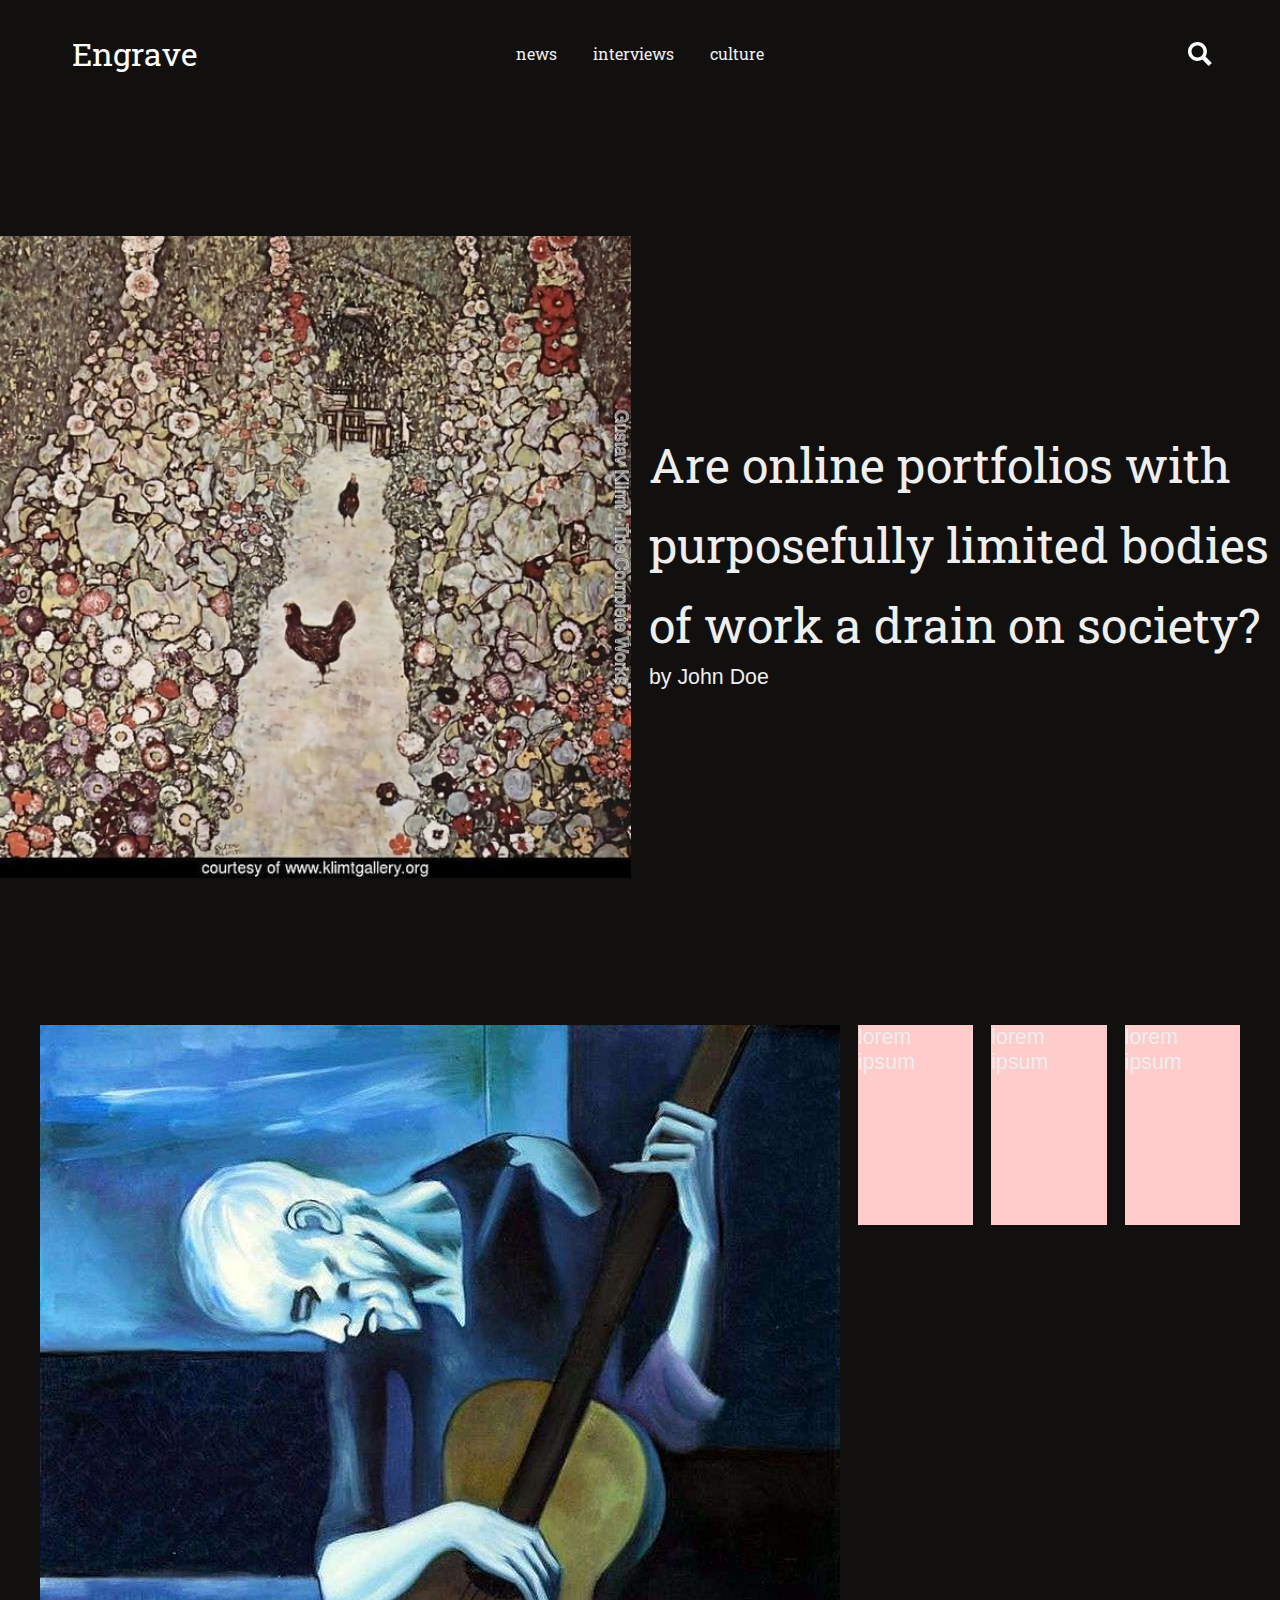
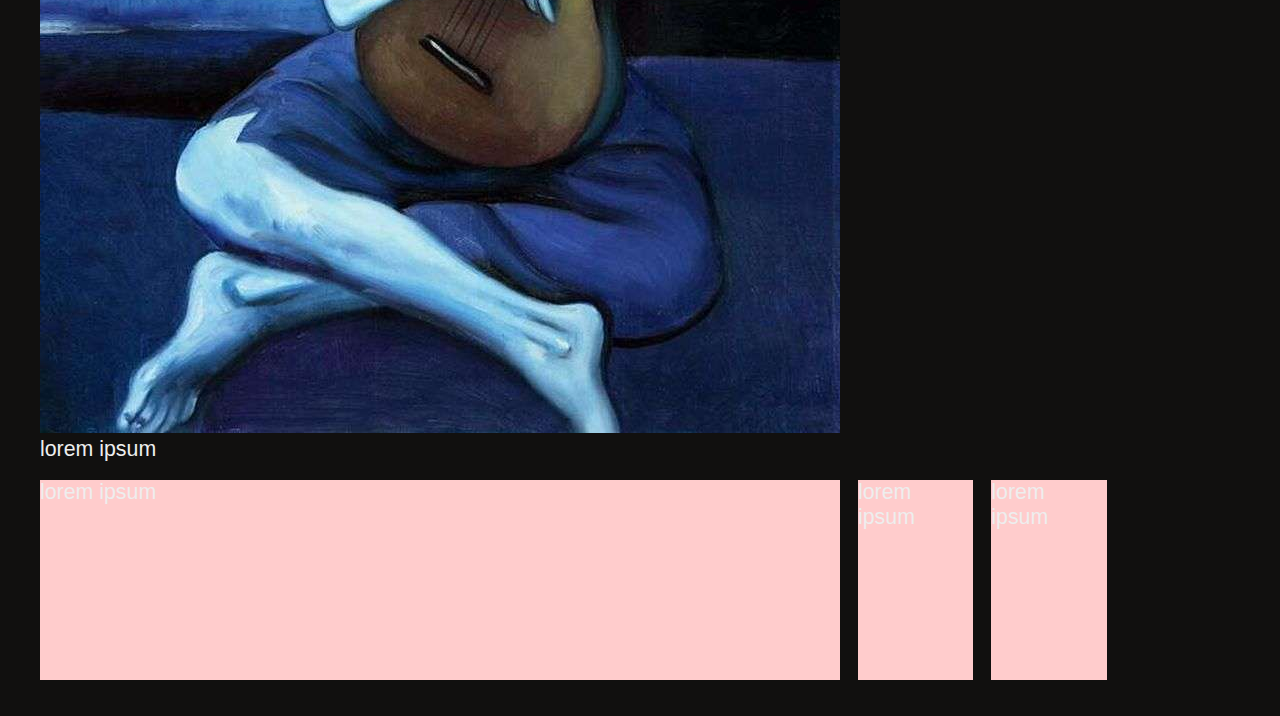
==== ART440-master/index.html @ f4205c72 "changed 10/28/2020 9:22 am" ====
<!DOCTYPE html>
<html>
  <head>
    <title>Hope</title>
      <link href="https://fonts.googleapis.com/css2?family=Roboto+Slab&display=swap" rel="stylesheet">
      <style type="text/css" media="screen">@import url(res/global.css);</style>
  </head>
<body>

<div class="header-holder">
  <div class="header">

  <a href="#" class="logo">Engrave</a>

  <div class="menu">
    <a href="">news</a>
    <a href="">interviews</a>
    <a href="">culture</a>
  </div>

  <a href="#" class="search"><span>search</span></a>

  </div>
</div>


<div class="main-block-holder">
  <div class="main-block">
    <div class="main-img">
      <img src="res/Garden-Path-With-Chicken.jpg">
    </div>
    <div class="main-text">
       <h1>Are online portfolios with purposefully limited bodies of work a drain on society?</h1>
       <p>by John Doe</p>
    </div>
  </div><!--main-block-->
  <a href="#" class="box-link"><span>Are online portfolios with purposefully limited bodies of work a drain on society?</span></a>
</div>

<div class="content">
  <div class="block-4">
    <div class="image1"><img src="res/Guitarist_Fixed.jpg">
      <div class="item-text">
        <p> lorem ipsum </p>
      </div>
   </div>
    <div class="item mid">  <div class="item-text">
        <p> lorem ipsum </p>
      </div></div>
    <div class="item mid">
      <div class="item-text">
        <p> lorem ipsum </p>
      </div></div>
    <div class="item mid">
      <div class="item-text">
        <p> lorem ipsum </p>
      </div></div>
      <div class="item mid">
        <div class="item-text">
          <p> lorem ipsum </p>
        </div></div>
      <div class="item mid">
        <div class="item-text">
          <p> lorem ipsum </p>
        </div></div>
      <div class="item mid">
        <div class="item-text">
          <p> lorem ipsum </p>
        </div></div>
  </div>
</div>
</body>
</html>
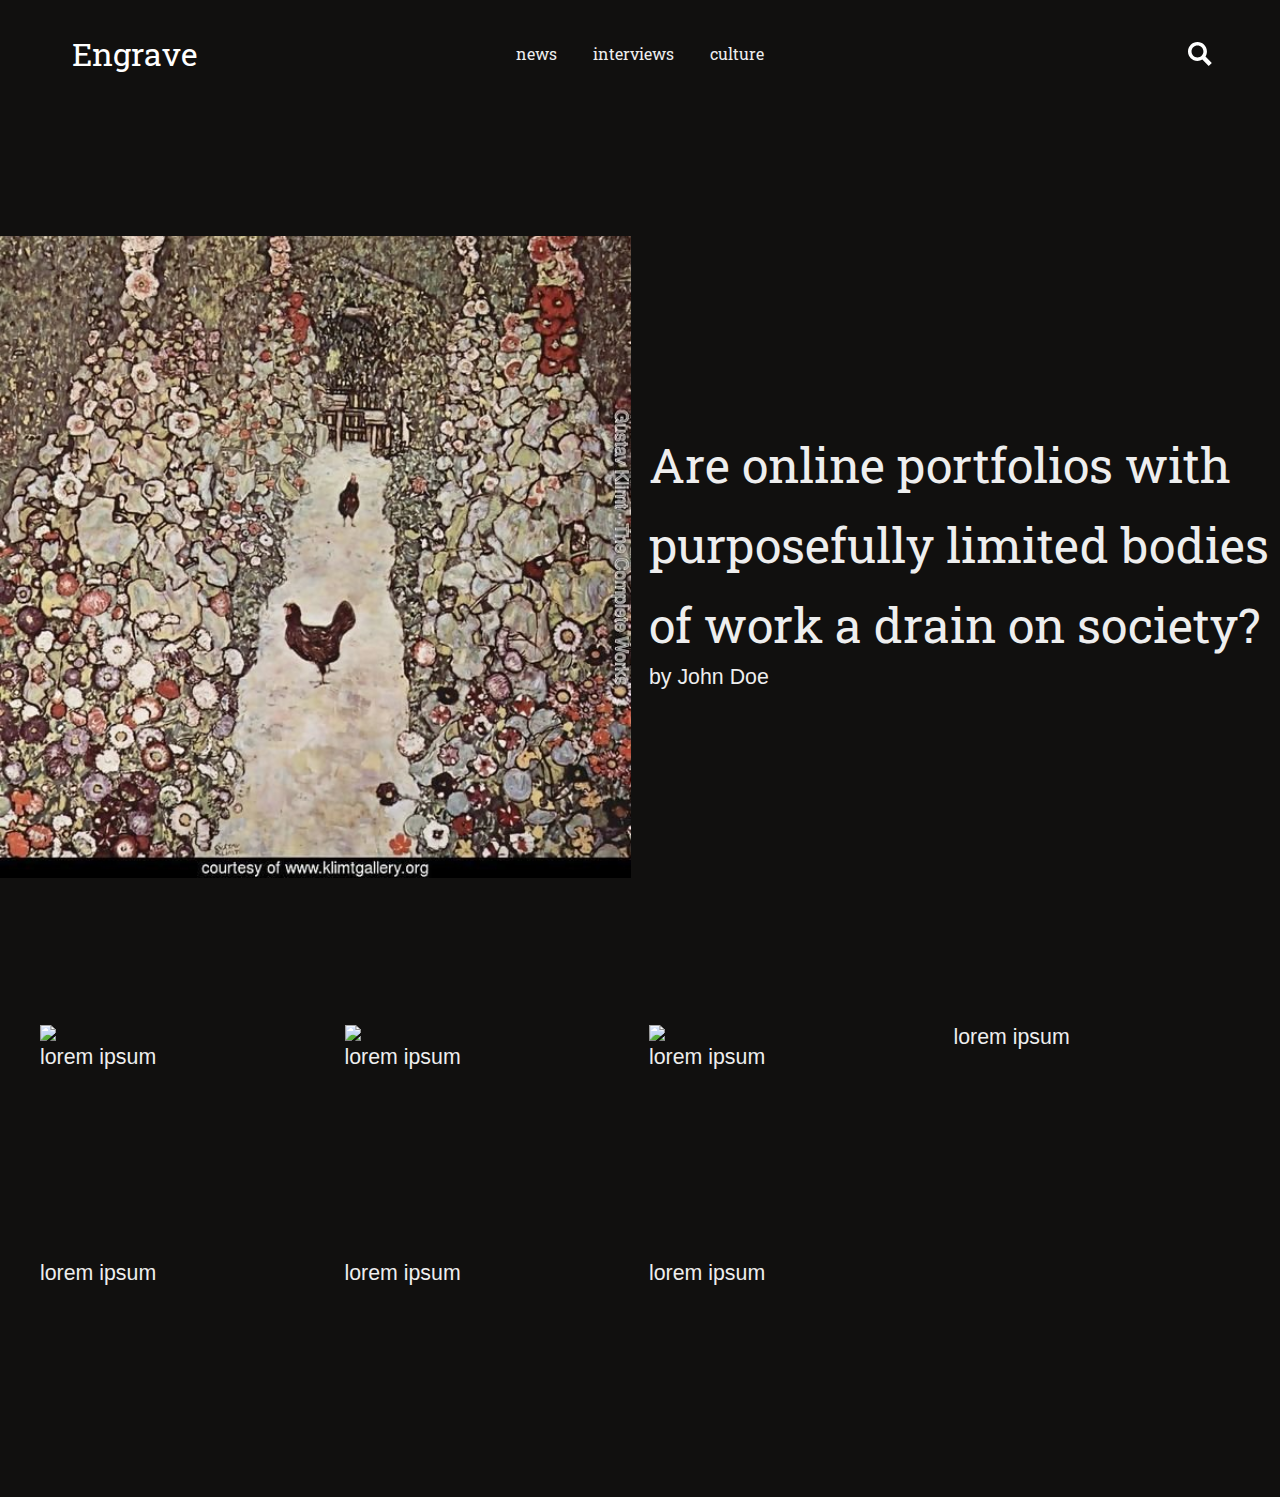
==== commit 201623c6: "changed 11/16/2020" ====
--- a/ART440-master/index.html
+++ b/ART440-master/index.html
@@ -39,15 +39,15 @@
 
 <div class="content">
   <div class="block-4">
-    <div class="image1"><img src="res/Guitarist_Fixed.jpg">
+    <div class="image1"><img src="https://upload.wikimedia.org/wikipedia/en/thumb/b/bc/Old_guitarist_chicago.jpg/800px-Old_guitarist_chicago.jpg" style="width: 200px">
       <div class="item-text">
         <p> lorem ipsum </p>
       </div>
    </div>
-    <div class="item mid">  <div class="item-text">
+    <div class="item mid">  <div class="item-text"> <img src="https://upload.wikimedia.org/wikipedia/commons/thumb/c/cb/Artist_Portrait_Alexander_Palacios_Beard.jpg/1200px-Artist_Portrait_Alexander_Palacios_Beard.jpg" style="width: 200px">
         <p> lorem ipsum </p>
       </div></div>
-    <div class="item mid">
+    <div class="item mid"> <img src="https://cs11.pikabu.ru/post_img/big/2020/05/14/11/158948577418179018.jpg" style="width: 400px">
       <div class="item-text">
         <p> lorem ipsum </p>
       </div></div>
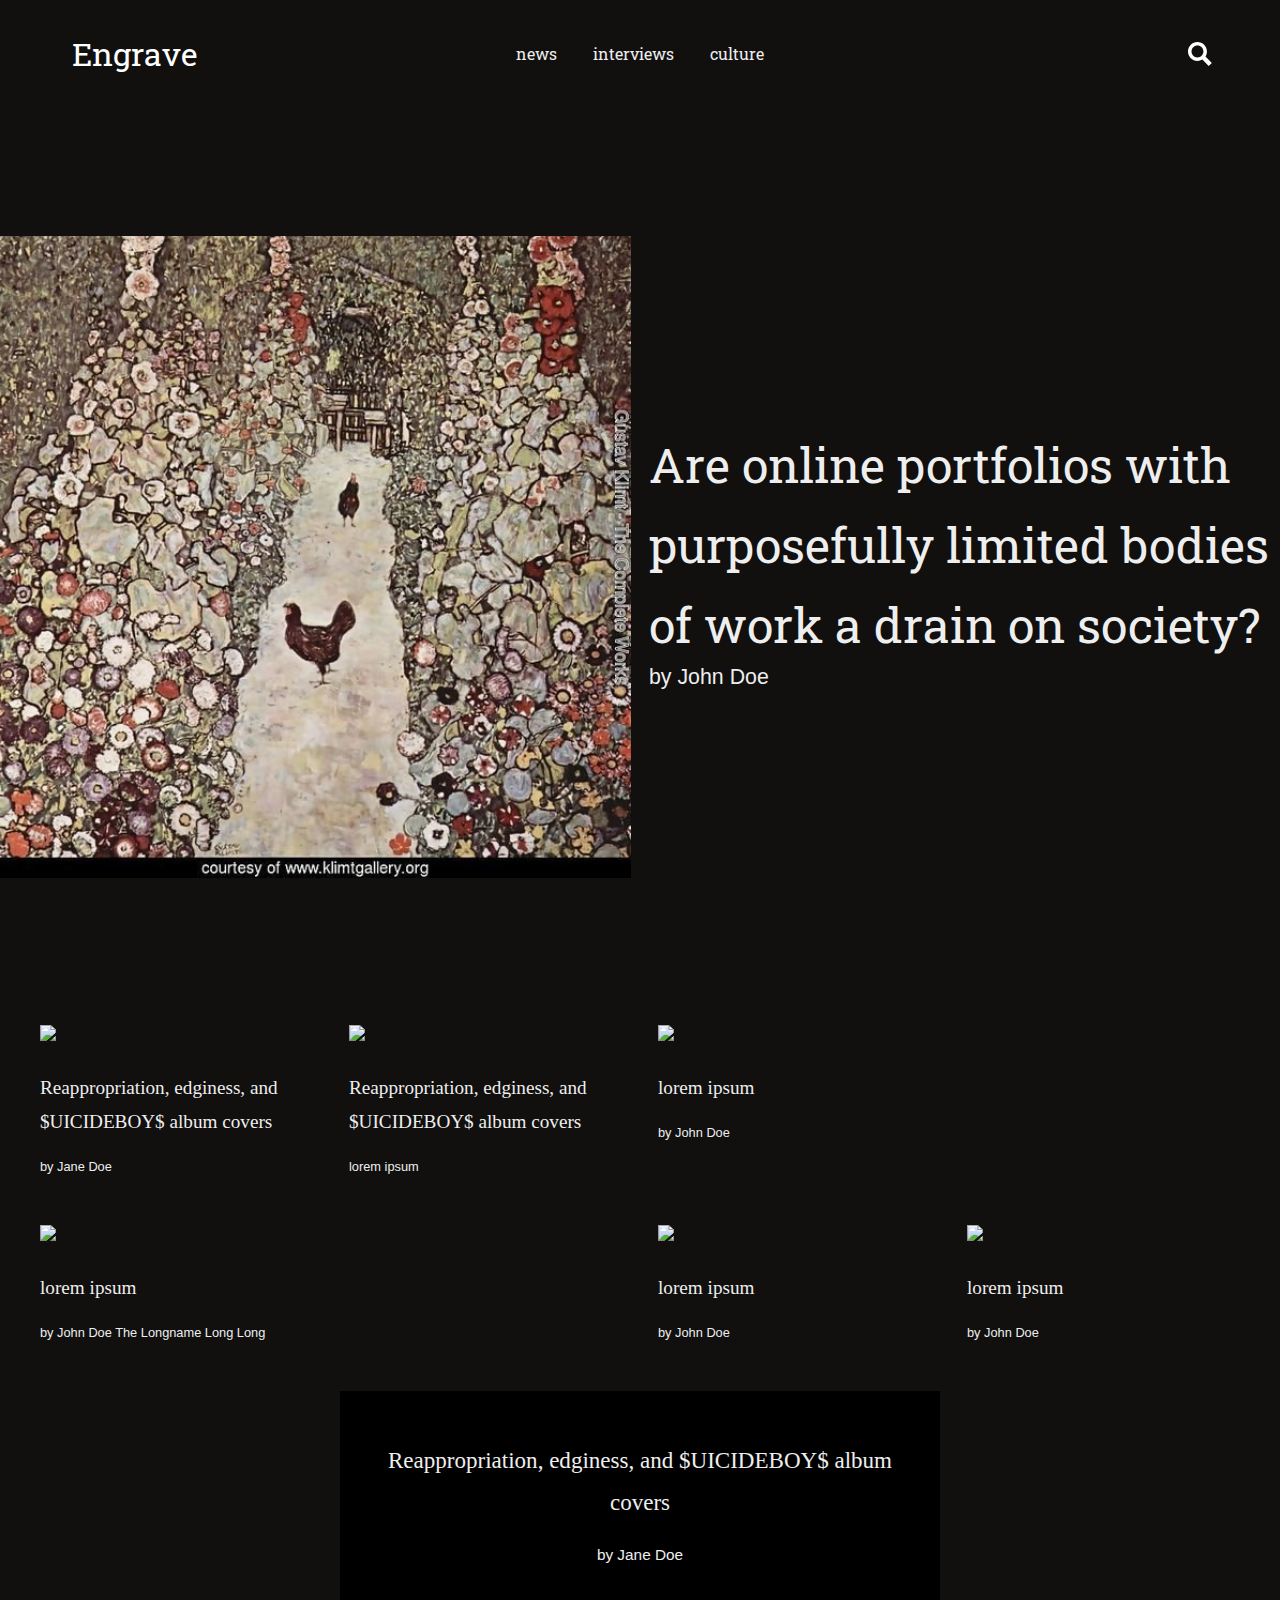
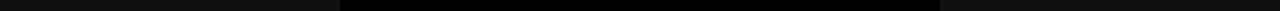
==== commit 077ec4b4: "11/18/2020" ====
--- a/ART440-master/index.html
+++ b/ART440-master/index.html
@@ -39,35 +39,85 @@
 
 <div class="content">
   <div class="block-4">
-    <div class="image1"><img src="https://upload.wikimedia.org/wikipedia/en/thumb/b/bc/Old_guitarist_chicago.jpg/800px-Old_guitarist_chicago.jpg" style="width: 200px">
-      <div class="item-text">
+
+    <div class="item small">
+      <div class="item-image">
+        <img src="https://upload.wikimedia.org/wikipedia/en/thumb/b/bc/Old_guitarist_chicago.jpg/800px-Old_guitarist_chicago.jpg">
+      </div>
+      <div class="item-text rtf">
+        <h3>Reappropriation, edginess, and $UICIDEBOY$ album covers</h3>
+        <p>by Jane Doe</p>
+      </div>
+     </div>
+
+    <div class="item small">
+      <div class="item-image">
+        <img src="https://upload.wikimedia.org/wikipedia/en/thumb/b/bc/Old_guitarist_chicago.jpg/800px-Old_guitarist_chicago.jpg">
+      </div>
+      <div class="item-text rtf">
+        <h3>Reappropriation, edginess, and $UICIDEBOY$ album covers</h3>
         <p> lorem ipsum </p>
       </div>
-   </div>
-    <div class="item mid">  <div class="item-text"> <img src="https://upload.wikimedia.org/wikipedia/commons/thumb/c/cb/Artist_Portrait_Alexander_Palacios_Beard.jpg/1200px-Artist_Portrait_Alexander_Palacios_Beard.jpg" style="width: 200px">
-        <p> lorem ipsum </p>
-      </div></div>
-    <div class="item mid"> <img src="https://cs11.pikabu.ru/post_img/big/2020/05/14/11/158948577418179018.jpg" style="width: 400px">
-      <div class="item-text">
-        <p> lorem ipsum </p>
-      </div></div>
+    </div>
+
     <div class="item mid">
-      <div class="item-text">
-        <p> lorem ipsum </p>
-      </div></div>
-      <div class="item mid">
-        <div class="item-text">
-          <p> lorem ipsum </p>
-        </div></div>
-      <div class="item mid">
-        <div class="item-text">
-          <p> lorem ipsum </p>
-        </div></div>
-      <div class="item mid">
-        <div class="item-text">
-          <p> lorem ipsum </p>
-        </div></div>
+      <div class="item-image">
+         <img src="https://cs11.pikabu.ru/post_img/big/2020/05/14/11/158948577418179018.jpg">
+      </div>
+      <div class="item-text rtf">
+        <h3>lorem ipsum</h3>
+        <p>by John Doe</p>
+      </div>
+    </div>
+
+  </div><!--block-4-->
+
+  <div class="block-4">
+
+    <div class="item mid-first">
+      <div class="item-image">
+         <img src="https://cs11.pikabu.ru/post_img/big/2020/05/14/11/158948577418179018.jpg">
+      </div>
+      <div class="item-text rtf">
+        <h3> lorem ipsum </h3>
+        <p>by John Doe The Longname Long Long</p>
+      </div>
+    </div>
+
+    <div class="item small">
+      <div class="item-image">
+        <img src="https://upload.wikimedia.org/wikipedia/en/thumb/b/bc/Old_guitarist_chicago.jpg/800px-Old_guitarist_chicago.jpg">
+      </div>
+      <div class="item-text rtf">
+        <h3> lorem ipsum </h3>
+        <p>by John Doe</p>
+      </div>
+     </div>
+
+    <div class="item small">
+      <div class="item-image">
+        <img src="https://upload.wikimedia.org/wikipedia/en/thumb/b/bc/Old_guitarist_chicago.jpg/800px-Old_guitarist_chicago.jpg">
+      </div>
+      <div class="item-text rtf">
+        <h3> lorem ipsum </h3>
+        <p>by John Doe</p>
+      </div>
+    </div>
+
+
+
+  </div><!--block-4-->
+
+  <div class="block-1">
+    <div class="item-text rtf">
+      <img src="https://cs11.pikabu.ru/post_img/big/2020/05/14/11/158948577418179018.jpg" alt="">
+      <h3>Reappropriation, edginess, and $UICIDEBOY$ album covers</h3>
+      <p>by Jane Doe</p>
+    </div>
+
   </div>
-</div>
+
+
+</div><!--content-->
 </body>
 </html>
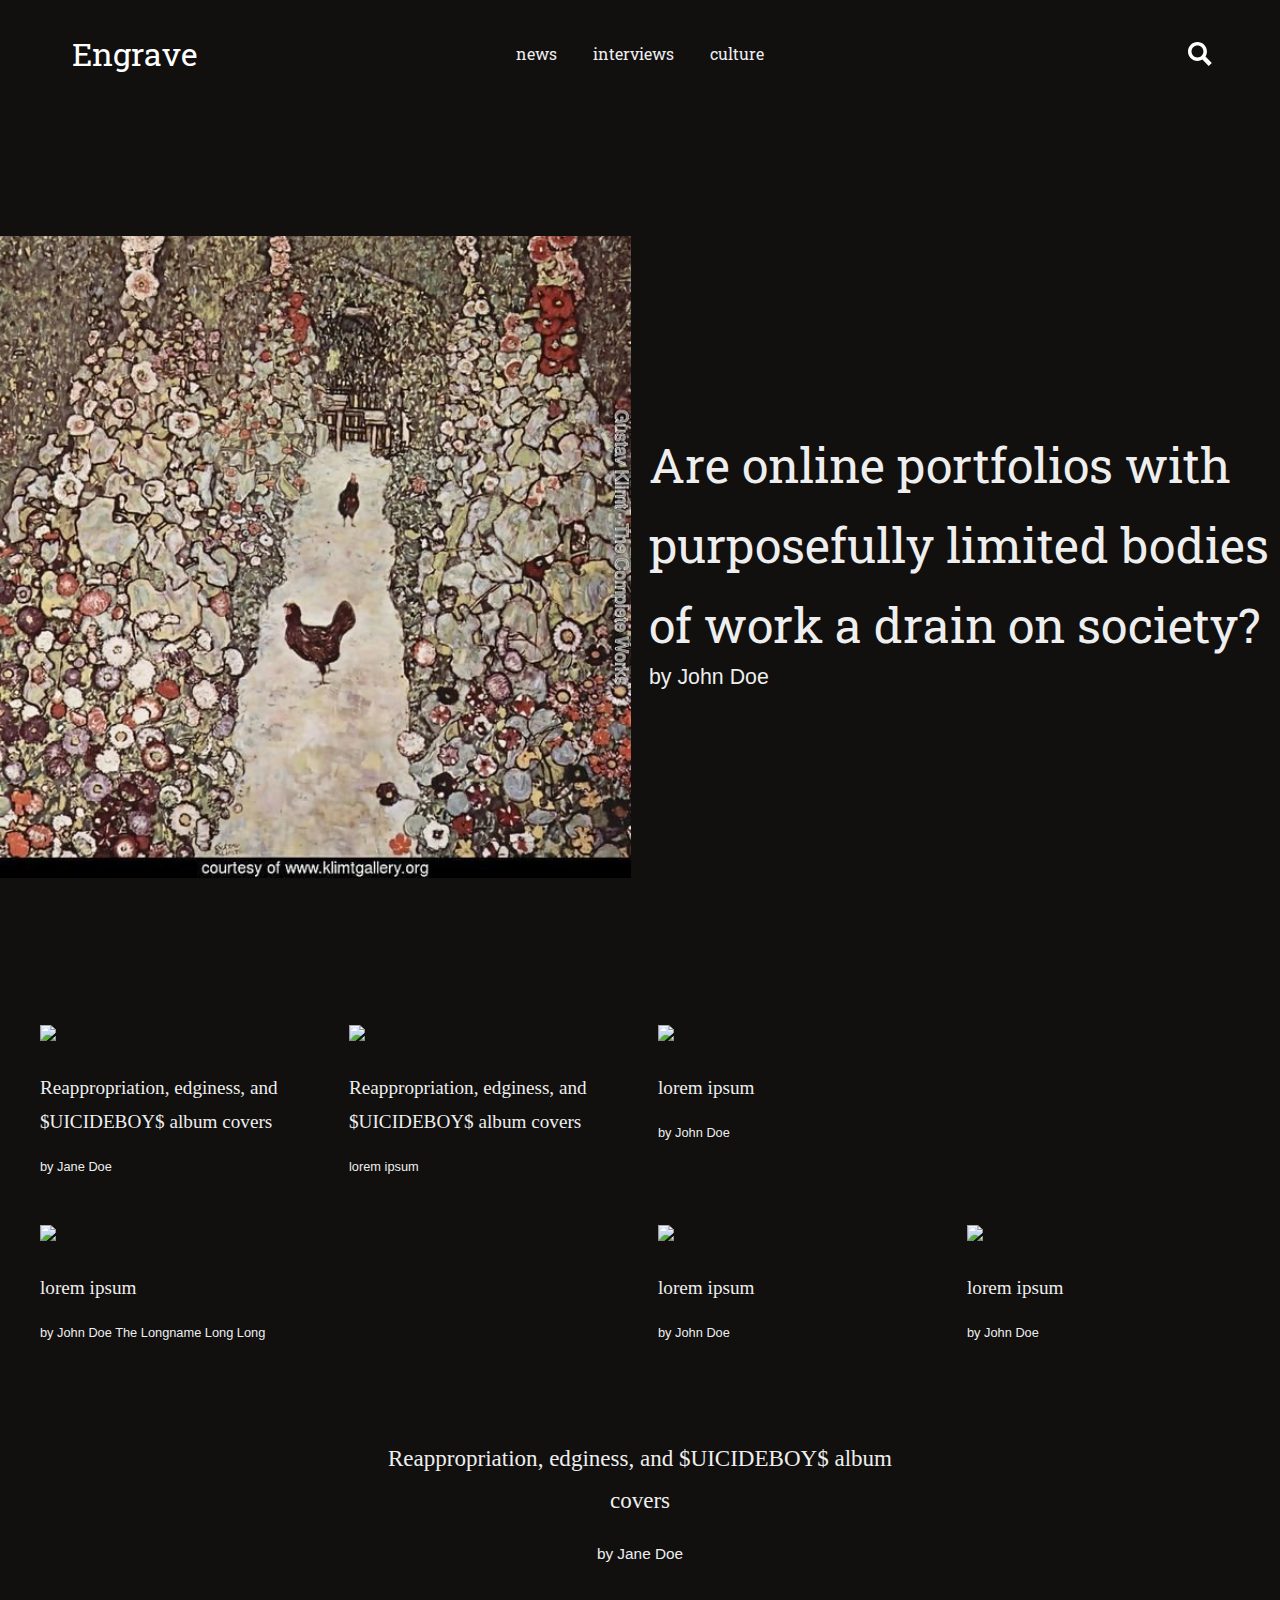
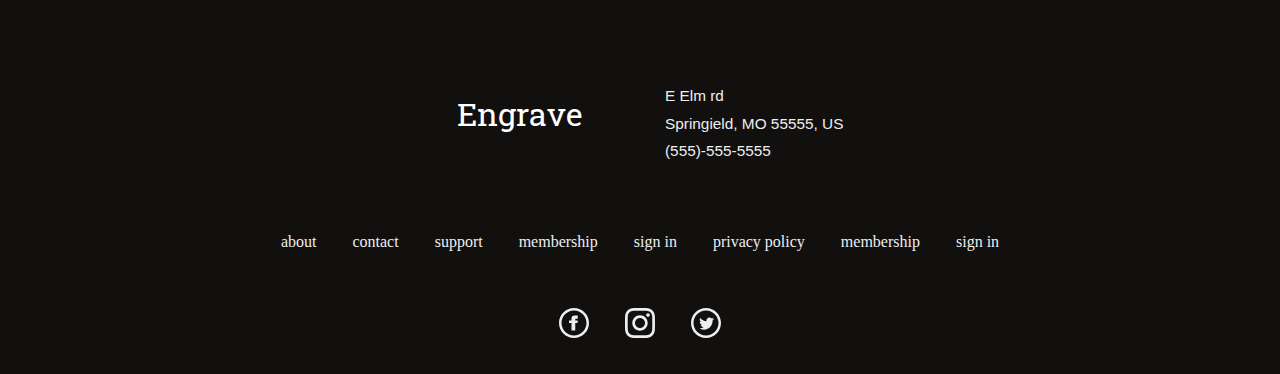
==== commit 3331d9f8: "changed 12/2/2020" ====
--- a/ART440-master/index.html
+++ b/ART440-master/index.html
@@ -109,8 +109,8 @@
   </div><!--block-4-->
 
   <div class="block-1">
+    <img src="https://cs11.pikabu.ru/post_img/big/2020/05/14/11/158948577418179018.jpg" alt="">
     <div class="item-text rtf">
-      <img src="https://cs11.pikabu.ru/post_img/big/2020/05/14/11/158948577418179018.jpg" alt="">
       <h3>Reappropriation, edginess, and $UICIDEBOY$ album covers</h3>
       <p>by Jane Doe</p>
     </div>
@@ -119,5 +119,28 @@
 
 
 </div><!--content-->
+
+<div class="footer-holder">
+  <div class="footer">
+    <div class="footer-logo"><a href="#" class="logo">Engrave</a></div>
+    <div class="footer-adress rtf"><p>E Elm  rd<br>Springield, MO 55555, US<br>(555)-555-5555</p></div>
+    <div class="footer-menu">
+      <a href="">about</a>
+      <a href="">contact</a>
+      <a href="">support</a>
+      <a href="">membership</a>
+      <a href="">sign in</a>
+      <a href="">privacy policy</a>
+      <a href="">membership</a>
+      <a href="">sign in</a>
+    </div>
+    <div class="footer-social">
+      <a class="fb" href=""><span>facebook</span></a>
+      <a class="in" href=""><span>instagram</span></a>
+      <a class="tw" href=""><span>twitter</span></a>
+    </div>
+  </div>
+</div>
+
 </body>
 </html>
